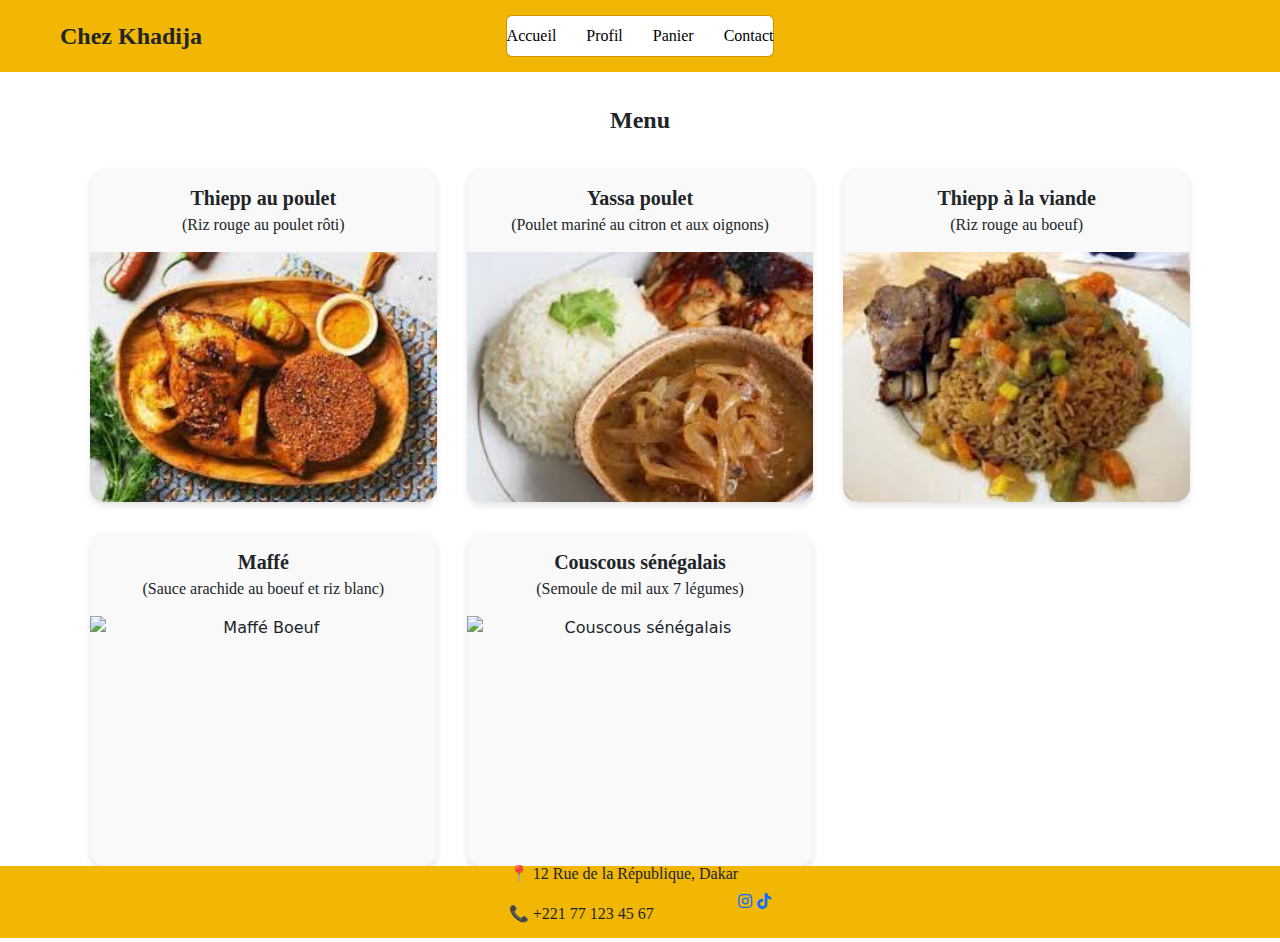
==== frontend/index.html @ 0b4086ec "new" ====
<!DOCTYPE html>
<html lang="fr">
<head>
    <meta charset="UTF-8">
    <meta name="viewport" content="width=device-width, initial-scale=1.0">
    <link rel="stylesheet" href="css/style.css">
    <link href="https://cdn.jsdelivr.net/npm/bootstrap@5.3.3/dist/css/bootstrap.min.css" rel="stylesheet">
    <link rel="stylesheet" href="https://cdnjs.cloudflare.com/ajax/libs/font-awesome/6.0.0/css/all.min.css">
    <title>Chez Khadija</title>
</head>
<body>
    <div class="Mobile">
        <div class="Header">
            <div class="Navbar">
                <button onclick="toggleMenu()" class="menu-toggle">☰</button>
                <div class="NomDuRestaurant">Chez Khadija</div>
            </div>
            
            <div id="DropdownMenu" class="dropdown-menu">
                <a href="#home">Accueil</a>
                <a href="#about">Profil</a>
                <a href="#menu">Panier</a>
                <a href="#contact">Contact</a>
            </div>
        </div>

        <div class="Menu">Menu</div>
          
        <div class="ListeDesPlats">
            <div class="Plat">
                <div class="Description">
                    <div class="plat-nom">Thiepp au poulet</div>
                    <div class="plat-description">(Riz rouge au poulet rôti)</div>
                </div>
                <img src="assets/img/Thiepp poulet.jpeg" alt="Thiepp poulet" />
            </div>

            <div class="Plat">
                <div class="Description">
                    <div class="plat-nom">Yassa poulet</div>
                    <div class="plat-description">(Poulet mariné au citron et aux oignons)</div>
                </div>
                <img src="assets/img/yassa.jpeg" alt="Yassa poulet" />
            </div>

            <div class="Plat">
                <div class="Description">
                    <div class="plat-nom">Thiepp à la viande</div>
                    <div class="plat-description">(Riz rouge au boeuf)</div>
                </div>
                <img src="assets/img/thiepp viande.jpeg" alt="Thiepp viande" />
            </div>

            <div class="Plat">
                <div class="Description">
                    <div class="plat-nom">Maffé</div>
                    <div class="plat-description">(Sauce arachide au boeuf et riz blanc)</div>
                </div>
                <img src="assets/img/Maffé Boeuf.jpeg" alt="Maffé Boeuf" />
            </div>

            <div class="Plat">
                <div class="Description">
                    <div class="plat-nom">Couscous sénégalais</div>
                    <div class="plat-description">(Semoule de mil aux 7 légumes)</div>
                </div>
                <img src="assets/img/thiéré.jpeg" alt="Couscous sénégalais" />
            </div>
        </div>

        <footer>
            <div class="contact-info">
                <p>📍 12 Rue de la République, Dakar</p>
                <p>📞 +221 77 123 45 67</p>
            </div>
            <div class="social-links">
                <a href="#" class="social-icon"><i class="fab fa-instagram"></i></a>
                <a href="#" class="social-icon"><i class="fab fa-tiktok"></i></a>
            </div>
        </footer>
    </div>
          
    <script>
        function toggleMenu() {
            const menu = document.getElementById("DropdownMenu");
            if (menu.style.display === "none" || menu.style.display === "") {
                menu.style.display = "block";
            } else {
                menu.style.display = "none";
            }
        }
    </script>
</body>
</html>
---- frontend/css/style.css ----
body, html {
  margin: 0;
  padding: 0;
  font-family: 'Inria Serif', serif;
}

.Mobile {
  width: 100%;
  max-width: 1200px;
  margin: 0 auto;
  background: white;
}

.Header {
  width: 100vw; /* Full viewport width */
  position: relative;
  left: 50%;
  right: 50%;
  margin-left: -50vw;
  margin-right: -50vw;
  height: 72px;
  background: #F2B705;
  display: flex;
  align-items: center;
  justify-content: center;
}

.Navbar {
  width: 100%;
  max-width: 1200px;
  display: flex;
  align-items: center;
  justify-content: space-between;
  padding: 0 20px;
}

#DropdownMenu {
  display: flex;
  gap: 30px;
}

#DropdownMenu a {
  text-decoration: none;
  color: black;
  font-family: 'Inria Serif';
  font-weight: 400;
}

.NomDuRestaurant {
  font-size: 24px;
  font-family: 'Inria Serif';
  font-weight: 700;
}

.menu-toggle {
  display: none;
}

/* Reste du CSS précédent */

.Menu {
  text-align: center;
  margin: 30px 0;
  font-size: 24px;
  font-family: 'Inria Serif';
  font-weight: 700;
}

.ListeDesPlats {
  display: grid;
  grid-template-columns: repeat(3, 1fr);
  gap: 30px;
  padding: 0 50px;
}

.Plat {
  display: flex;
  flex-direction: column;
  align-items: center;
  text-align: center;
  background-color: #f9f9f9;
  border-radius: 15px;
  overflow: hidden;
  box-shadow: 0 4px 6px rgba(0,0,0,0.1);
  transition: transform 0.3s;
}

.Plat:hover {
  transform: scale(1.05);
}

.Description {
  width: 100%;
  padding: 15px;
}

.plat-nom {
  font-size: 20px;
  font-family: 'Roboto';
  font-weight: 700;
}

.plat-description {
  font-size: 16px;
  font-family: 'Inria Serif';
  font-weight: 400;
}

.Plat img {
  width: 100%;
  height: 250px;
  object-fit: cover;
}

footer {
  width: 100vw; /* Full viewport width */
  position: relative;
  left: 50%;
  right: 50%;
  margin-left: -50vw;
  margin-right: -50vw;
  height: 72px;
  background: #F2B705;
  display: flex;
  align-items: center;
  justify-content: center;
}

@media screen and (max-width: 1024px) {
  .ListeDesPlats {
      grid-template-columns: repeat(2, 1fr);
  }
}

@media screen and (max-width: 768px) {
  .ListeDesPlats {
      grid-template-columns: 1fr;
  }

  .Navbar {
      flex-direction: column;
      height: auto;
      padding: 10px;
      position: relative;
  }

  @media screen and (max-width: 768px) {
    #DropdownMenu {
        display: none;
        position: absolute;
        top: 72px;
        left: 0;
        width: 100%;
        background: white;
        box-shadow: 0px 4px 8px rgba(0, 0, 0, 0.2);
        z-index: 99;
    }

    #DropdownMenu a {
        display: block;
        padding: 12px 16px;
        text-decoration: none;
        color: black;
        font-size: 16px;
        font-family: 'Inria Serif';
        font-weight: 400;
        border-bottom: 1px solid #ddd;
        background: white;
    }
}

  .menu-toggle {
    display: block;
        position: absolute;
        top: 50%;
        right: 20px;
        transform: translateY(-50%);
        z-index: 100;
        
  }

  .NomDuRestaurant {
      position: static;
      text-align: center;
  }
}

.contact-info {
  font-family: 'Inria Serif';
  font-size: 16px;
}
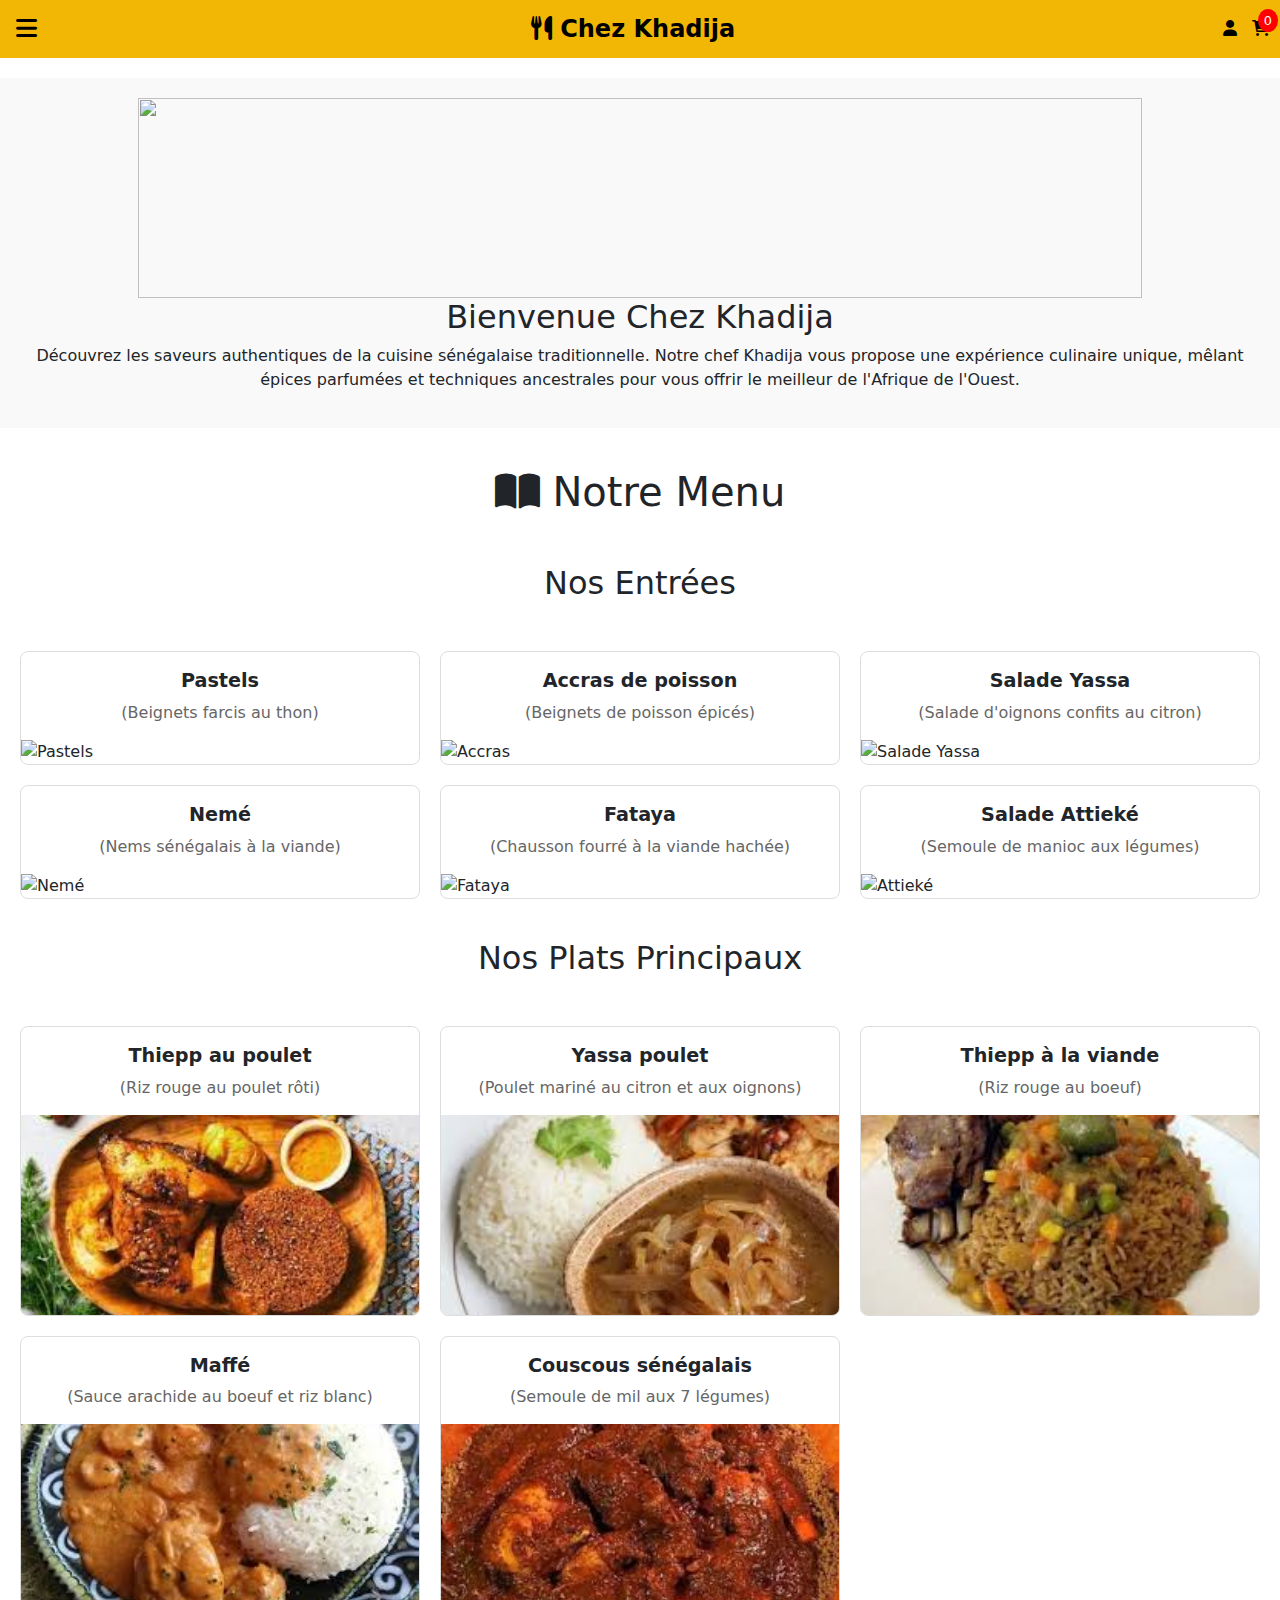
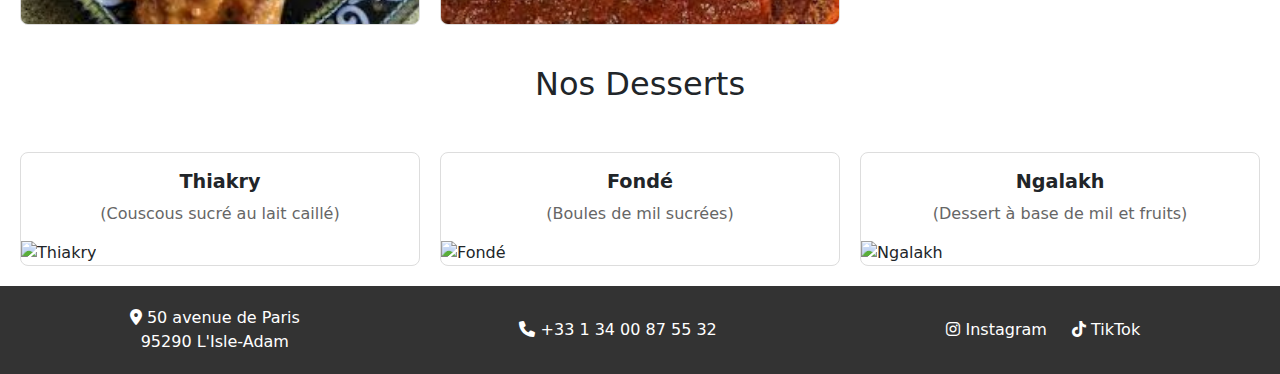
==== commit ecfe765d: "du 27/01" ====
--- a/frontend/index.html
+++ b/frontend/index.html
@@ -10,22 +10,95 @@
 </head>
 <body>
     <div class="Mobile">
-        <div class="Header">
+        <header class="Header">
             <div class="Navbar">
-                <button onclick="toggleMenu()" class="menu-toggle">☰</button>
-                <div class="NomDuRestaurant">Chez Khadija</div>
+                <button onclick="toggleMenu()" class="menu-toggle">
+                    <i class="fas fa-bars"></i>
+                </button>
+                <div class="NomDuRestaurant">
+                    <i class="fas fa-utensils"></i>
+                    Chez Khadija
+                </div>
+                <div class="header-icons">
+                    <a href="#profile" class="profile-icon">
+                        <i class="fas fa-user"></i>
+                    </a>
+                    <a href="#panier" class="cart-icon">
+                        <i class="fas fa-shopping-cart"></i>
+                        <span class="cart-count">0</span>
+                    </a>
+                </div>
             </div>
             
             <div id="DropdownMenu" class="dropdown-menu">
-                <a href="#home">Accueil</a>
-                <a href="#about">Profil</a>
-                <a href="#menu">Panier</a>
-                <a href="#contact">Contact</a>
+                <a href="#home"><i class="fas fa-home"></i> Accueil</a>
+                <a href="#about"><i class="fas fa-user"></i> Profil</a>
+                <a href="#menu"><i class="fas fa-shopping-cart"></i> Panier</a>
+                <a href="#contact"><i class="fas fa-envelope"></i> Contact</a>
+            </div>
+        </header>
+
+        <div class="restaurant-description">
+            <img class="acceuil" src="assets/img/IMG_0914-Edit.jpg" alt="">
+            <h2>Bienvenue Chez Khadija</h2>
+            <p>Découvrez les saveurs authentiques de la cuisine sénégalaise traditionnelle. Notre chef Khadija vous propose une expérience culinaire unique, mêlant épices parfumées et techniques ancestrales pour vous offrir le meilleur de l'Afrique de l'Ouest.</p>
+        </div>
+
+        <div class="Menu">
+            <h1><i class="fas fa-book-open"></i> Notre Menu</h1>
+        </div>
+
+        <div class="Menu">
+            <h2>Nos Entrées</h2>
+        </div>
+        <div class="ListeDesPlats">
+            <div class="Plat">
+                <div class="Description">
+                    <div class="plat-nom">Pastels</div>
+                    <div class="plat-description">(Beignets farcis au thon)</div>
+                </div>
+                <img src="assets/img/pastels.jpeg" alt="Pastels" />
+            </div>
+            <div class="Plat">
+                <div class="Description">
+                    <div class="plat-nom">Accras de poisson</div>
+                    <div class="plat-description">(Beignets de poisson épicés)</div>
+                </div>
+                <img src="assets/img/accras.jpeg" alt="Accras" />
+            </div>
+            <div class="Plat">
+                <div class="Description">
+                    <div class="plat-nom">Salade Yassa</div>
+                    <div class="plat-description">(Salade d'oignons confits au citron)</div>
+                </div>
+                <img src="assets/img/salade-yassa.jpeg" alt="Salade Yassa" />
+            </div>
+            <div class="Plat">
+                <div class="Description">
+                    <div class="plat-nom">Nemé</div>
+                    <div class="plat-description">(Nems sénégalais à la viande)</div>
+                </div>
+                <img src="assets/img/neme.jpeg" alt="Nemé" />
+            </div>
+            <div class="Plat">
+                <div class="Description">
+                    <div class="plat-nom">Fataya</div>
+                    <div class="plat-description">(Chausson fourré à la viande hachée)</div>
+                </div>
+                <img src="assets/img/fataya.jpeg" alt="Fataya" />
+            </div>
+            <div class="Plat">
+                <div class="Description">
+                    <div class="plat-nom">Salade Attieké</div>
+                    <div class="plat-description">(Semoule de manioc aux légumes)</div>
+                </div>
+                <img src="assets/img/attieke.jpeg" alt="Attieké" />
             </div>
         </div>
 
-        <div class="Menu">Menu</div>
-          
+        <div class="Menu">
+            <h2>Nos Plats Principaux</h2>
+        </div>
         <div class="ListeDesPlats">
             <div class="Plat">
                 <div class="Description">
@@ -56,7 +129,7 @@
                     <div class="plat-nom">Maffé</div>
                     <div class="plat-description">(Sauce arachide au boeuf et riz blanc)</div>
                 </div>
-                <img src="assets/img/Maffé Boeuf.jpeg" alt="Maffé Boeuf" />
+                <img src="assets/img/Maffé Boeuf.jpeg" alt="Maffé Boeuf" />
             </div>
 
             <div class="Plat">
@@ -64,30 +137,59 @@
                     <div class="plat-nom">Couscous sénégalais</div>
                     <div class="plat-description">(Semoule de mil aux 7 légumes)</div>
                 </div>
-                <img src="assets/img/thiéré.jpeg" alt="Couscous sénégalais" />
+                <img src="assets/img/thiéré.jpeg" alt="Couscous sénégalais" />
+            </div>
+        </div>
+
+        <div class="Menu">
+            <h2>Nos Desserts</h2>
+        </div>
+        <div class="ListeDesPlats">
+            <div class="Plat">
+                <div class="Description">
+                    <div class="plat-nom">Thiakry</div>
+                    <div class="plat-description">(Couscous sucré au lait caillé)</div>
+                </div>
+                <img src="assets/img/thiakry.jpeg" alt="Thiakry" />
+            </div>
+            <div class="Plat">
+                <div class="Description">
+                    <div class="plat-nom">Fondé</div>
+                    <div class="plat-description">(Boules de mil sucrées)</div>
+                </div>
+                <img src="assets/img/fonde.jpeg" alt="Fondé" />
+            </div>
+            <div class="Plat">
+                <div class="Description">
+                    <div class="plat-nom">Ngalakh</div>
+                    <div class="plat-description">(Dessert à base de mil et fruits)</div>
+                </div>
+                <img src="assets/img/ngalakh.jpeg" alt="Ngalakh" />
             </div>
         </div>
 
         <footer>
-            <div class="contact-info">
-                <p>📍 12 Rue de la République, Dakar</p>
-                <p>📞 +221 77 123 45 67</p>
-            </div>
-            <div class="social-links">
-                <a href="#" class="social-icon"><i class="fab fa-instagram"></i></a>
-                <a href="#" class="social-icon"><i class="fab fa-tiktok"></i></a>
+            <div class="footer-content">
+                <div class="address">
+                    <i class="fas fa-map-marker-alt"></i>
+                    50 avenue de Paris<br>95290 L'Isle-Adam
+                </div>
+                <div class="phone">
+                    <i class="fas fa-phone"></i>
+                    +33 1 34 00 87 55 32
+                </div>
+                <div class="social-links">
+                    <a href="#instagram"><i class="fab fa-instagram"></i> Instagram</a>
+                    <a href="#tiktok"><i class="fab fa-tiktok"></i> TikTok</a>
+                </div>
             </div>
         </footer>
     </div>
-          
+
+    <script src="https://cdn.jsdelivr.net/npm/bootstrap@5.3.3/dist/js/bootstrap.bundle.min.js"></script>
     <script>
         function toggleMenu() {
-            const menu = document.getElementById("DropdownMenu");
-            if (menu.style.display === "none" || menu.style.display === "") {
-                menu.style.display = "block";
-            } else {
-                menu.style.display = "none";
-            }
+            document.getElementById("DropdownMenu").classList.toggle("show");
         }
     </script>
 </body>
--- a/frontend/css/style.css
+++ b/frontend/css/style.css
@@ -1,193 +1,180 @@
-body, html {
-  margin: 0;
-  padding: 0;
-  font-family: 'Inria Serif', serif;
-}
-
+/* Styles existants */
 .Mobile {
-  width: 100%;
-  max-width: 1200px;
-  margin: 0 auto;
-  background: white;
+    max-width: 100%;
+    margin: 0 auto;
 }
 
 .Header {
-  width: 100vw; /* Full viewport width */
-  position: relative;
-  left: 50%;
-  right: 50%;
-  margin-left: -50vw;
-  margin-right: -50vw;
-  height: 72px;
-  background: #F2B705;
-  display: flex;
-  align-items: center;
-  justify-content: center;
+    background-color: #F2B705;
+    color: black;
+    padding: 10px;
+    position: sticky;
+    top: 0;
+    z-index: 1000;
 }
 
 .Navbar {
-  width: 100%;
-  max-width: 1200px;
-  display: flex;
-  align-items: center;
-  justify-content: space-between;
-  padding: 0 20px;
-}
-
-#DropdownMenu {
-  display: flex;
-  gap: 30px;
-}
-
-#DropdownMenu a {
-  text-decoration: none;
-  color: black;
-  font-family: 'Inria Serif';
-  font-weight: 400;
+    display: flex;
+    justify-content: space-between;
+    align-items: center;
 }
 
 .NomDuRestaurant {
-  font-size: 24px;
-  font-family: 'Inria Serif';
-  font-weight: 700;
+    font-size: 1.5em;
+    font-weight: bold;
+}
+
+.header-icons {
+    display: flex;
+    gap: 15px;
+}
+
+.header-icons a {
+    color: black;
+    text-decoration: none;
+}
+
+.cart-icon {
+    position: relative;
+}
+
+.cart-count {
+    position: absolute;
+    top: -8px;
+    right: -8px;
+    background-color: red;
+    color: white;
+    border-radius: 50%;
+    padding: 2px 6px;
+    font-size: 0.8em;
 }
 
 .menu-toggle {
-  display: none;
+    background: none;
+    border: none;
+    color: black;
+    font-size: 1.5em;
+    cursor: pointer;
 }
 
-/* Reste du CSS précédent */
+.dropdown-menu {
+    display: none;
+    background-color: #444;
+    padding: 10px;
+}
+
+.dropdown-menu.show {
+    display: block;
+}
+
+.dropdown-menu a {
+    display: block;
+    color: black;
+    text-decoration: none;
+    padding: 8px;
+}
+
+.dropdown-menu a:hover {
+    background-color: #555;
+}
 
 .Menu {
-  text-align: center;
-  margin: 30px 0;
-  font-size: 24px;
-  font-family: 'Inria Serif';
-  font-weight: 700;
+    text-align: center;
+    padding: 20px;
 }
 
 .ListeDesPlats {
-  display: grid;
-  grid-template-columns: repeat(3, 1fr);
-  gap: 30px;
-  padding: 0 50px;
+    display: grid;
+    grid-template-columns: repeat(auto-fit, minmax(300px, 1fr));
+    gap: 20px;
+    padding: 20px;
 }
 
 .Plat {
-  display: flex;
-  flex-direction: column;
-  align-items: center;
-  text-align: center;
-  background-color: #f9f9f9;
-  border-radius: 15px;
-  overflow: hidden;
-  box-shadow: 0 4px 6px rgba(0,0,0,0.1);
-  transition: transform 0.3s;
+    border: 1px solid #ddd;
+    border-radius: 8px;
+    overflow: hidden;
+    transition: transform 0.3s;
 }
 
 .Plat:hover {
-  transform: scale(1.05);
+    transform: scale(1.02);
 }
 
 .Description {
-  width: 100%;
-  padding: 15px;
+    padding: 15px;
+    text-align: center;
 }
 
 .plat-nom {
-  font-size: 20px;
-  font-family: 'Roboto';
-  font-weight: 700;
+    font-weight: bold;
+    font-size: 1.2em;
+    margin-bottom: 5px;
 }
 
 .plat-description {
-  font-size: 16px;
-  font-family: 'Inria Serif';
-  font-weight: 400;
+    color: #666;
 }
 
 .Plat img {
-  width: 100%;
-  height: 250px;
-  object-fit: cover;
+    width: 100%;
+    height: 200px;
+    object-fit: cover;
+}
+
+/* Nouveaux styles pour la description et le footer */
+.restaurant-description {
+    padding: 20px;
+    text-align: center;
+    background-color: #f9f9f9;
+    margin: 20px 0;
+}
+.thiéré{
+  padding: 20px;
+    text-align: center;
+    background-color: #f9f9f9;
+    margin: 20px 0;
 }
 
 footer {
-  width: 100vw; /* Full viewport width */
-  position: relative;
-  left: 50%;
-  right: 50%;
-  margin-left: -50vw;
-  margin-right: -50vw;
-  height: 72px;
-  background: #F2B705;
-  display: flex;
-  align-items: center;
-  justify-content: center;
+    background-color: #333;
+    color: white;
+    padding: 20px;
+    text-align: center;
 }
 
-@media screen and (max-width: 1024px) {
-  .ListeDesPlats {
-      grid-template-columns: repeat(2, 1fr);
-  }
+.footer-content {
+    display: flex;
+    justify-content: space-around;
+    align-items: center;
+    flex-wrap: wrap;
 }
 
-@media screen and (max-width: 768px) {
-  .ListeDesPlats {
-      grid-template-columns: 1fr;
-  }
+.social-links a {
+    color: white;
+    margin: 0 10px;
+    text-decoration: none;
+}
 
-  .Navbar {
-      flex-direction: column;
-      height: auto;
-      padding: 10px;
-      position: relative;
-  }
+.social-links a:hover {
+    color: #ddd;
+}
 
-  @media screen and (max-width: 768px) {
-    #DropdownMenu {
-        display: none;
-        position: absolute;
-        top: 72px;
-        left: 0;
-        width: 100%;
-        background: white;
-        box-shadow: 0px 4px 8px rgba(0, 0, 0, 0.2);
-        z-index: 99;
+/* Responsive design */
+@media (max-width: 768px) {
+    .footer-content {
+        flex-direction: column;
+        gap: 15px;
     }
-
-    #DropdownMenu a {
-        display: block;
-        padding: 12px 16px;
-        text-decoration: none;
-        color: black;
-        font-size: 16px;
-        font-family: 'Inria Serif';
-        font-weight: 400;
-        border-bottom: 1px solid #ddd;
-        background: white;
+    
+    .ListeDesPlats {
+        grid-template-columns: 1fr;
     }
 }
 
-  .menu-toggle {
-    display: block;
-        position: absolute;
-        top: 50%;
-        right: 20px;
-        transform: translateY(-50%);
-        z-index: 100;
-        
-  }
-
-  .NomDuRestaurant {
-      position: static;
-      text-align: center;
-  }
-}
-
-.contact-info {
-  font-family: 'Inria Serif';
-  font-size: 16px;
-}
-
-
+.acceuil{
+  width: 90%;
+  height: 200px;
+  object-fit: cover;
+  border-radius: 3%;
+}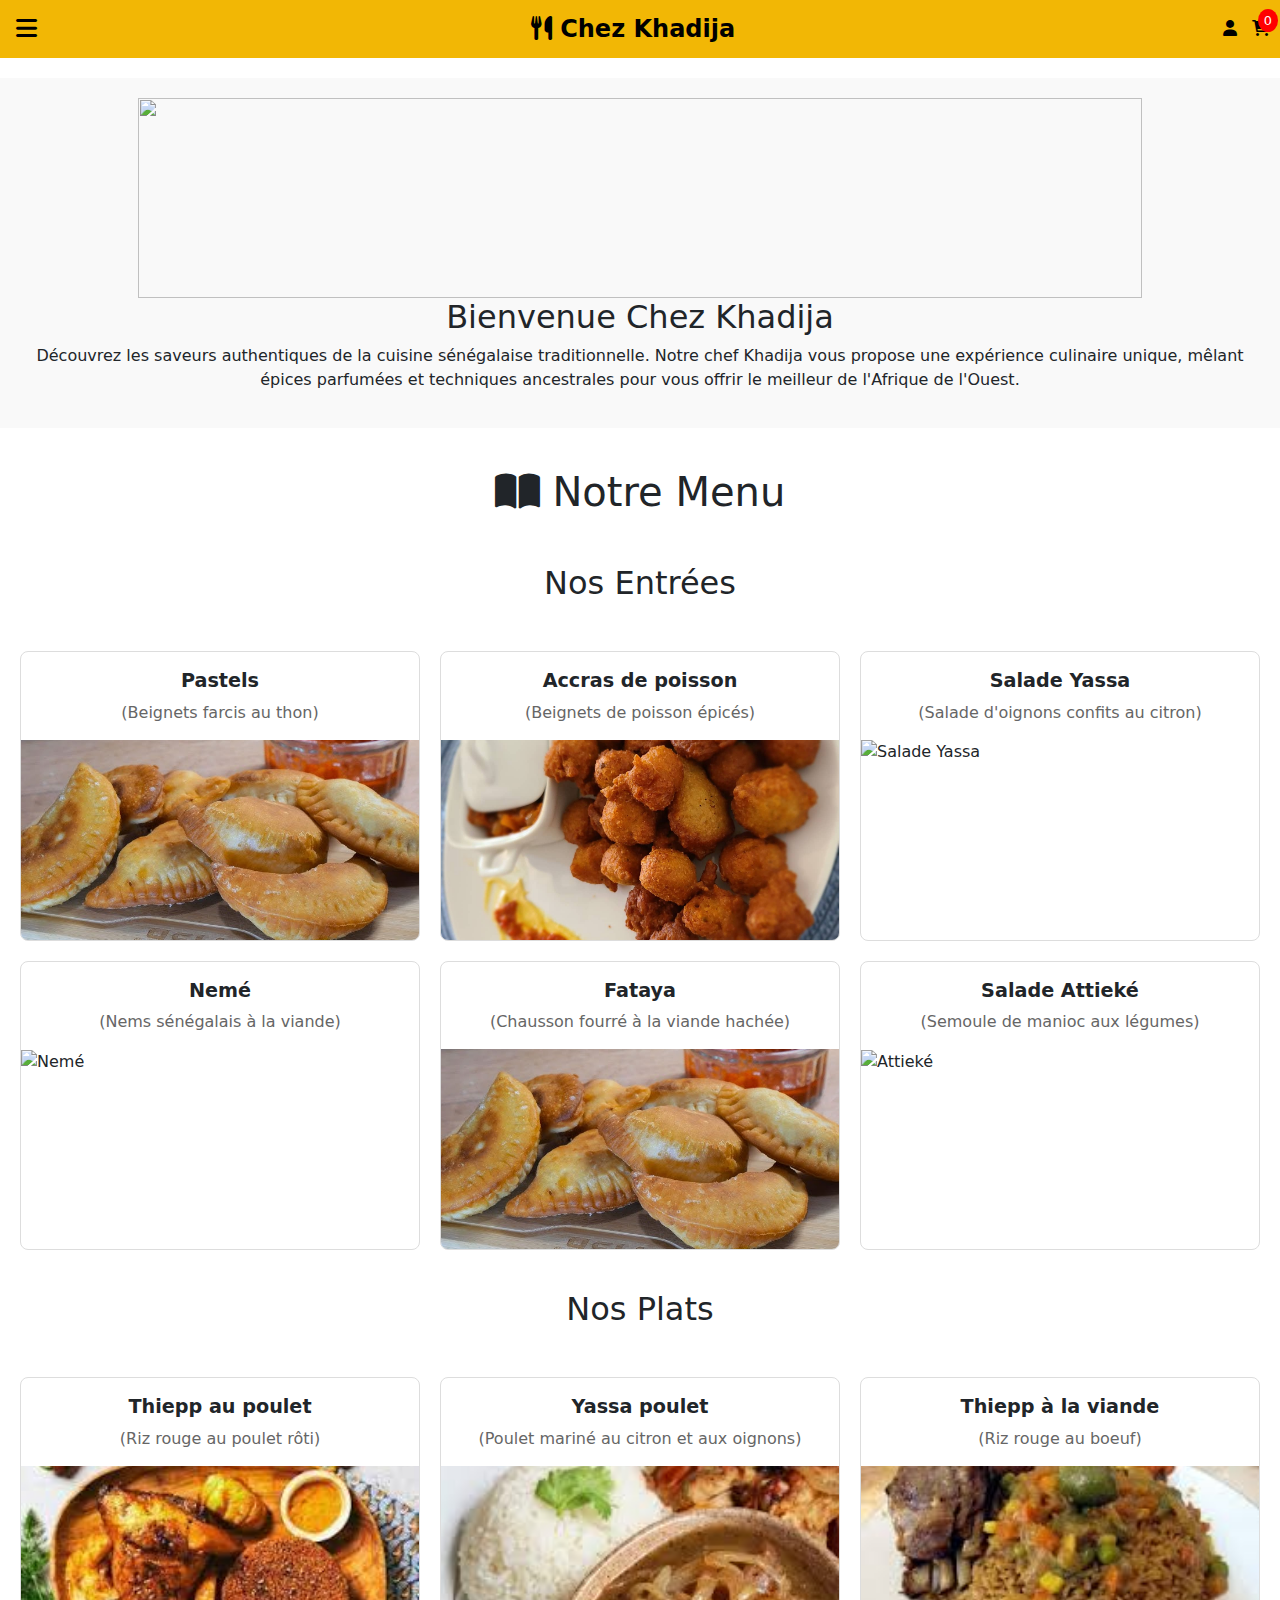
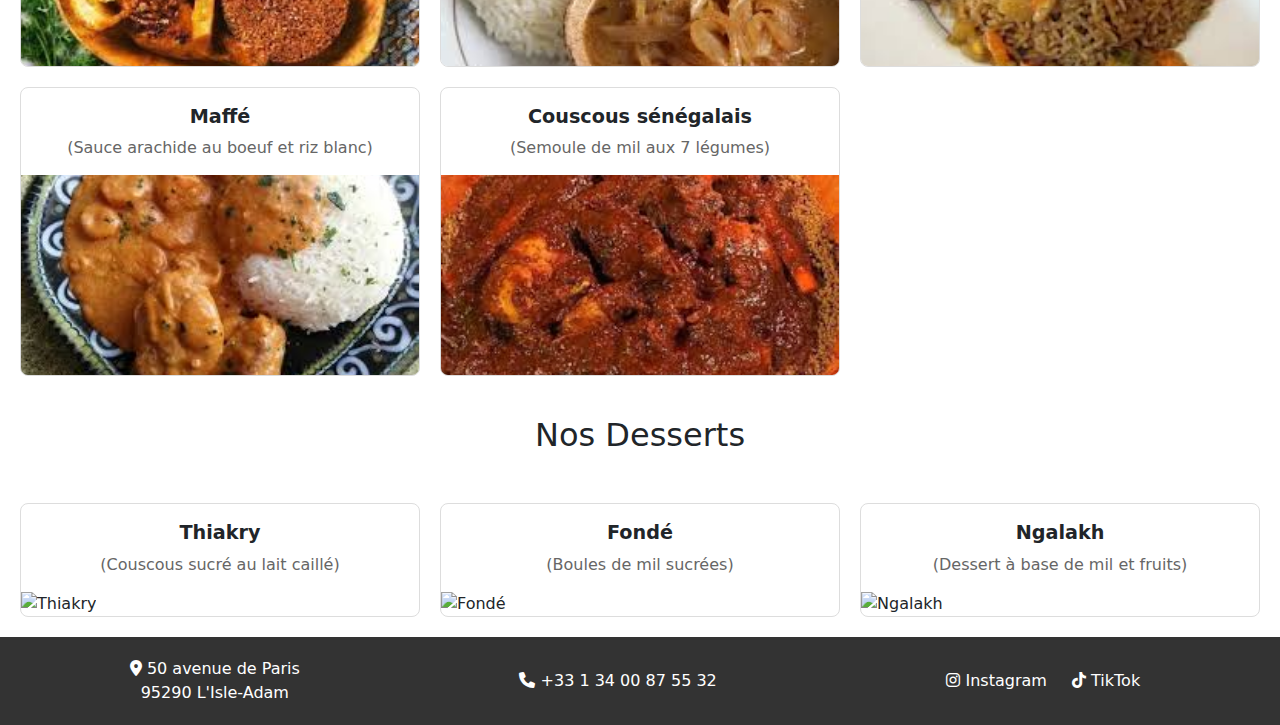
==== commit 355b69ad: "yes" ====
--- a/frontend/index.html
+++ b/frontend/index.html
@@ -57,14 +57,14 @@
                     <div class="plat-nom">Pastels</div>
                     <div class="plat-description">(Beignets farcis au thon)</div>
                 </div>
-                <img src="assets/img/pastels.jpeg" alt="Pastels" />
+                <img src="assets/img/new pastel.jpg" alt="Pastels" />
             </div>
             <div class="Plat">
                 <div class="Description">
                     <div class="plat-nom">Accras de poisson</div>
                     <div class="plat-description">(Beignets de poisson épicés)</div>
                 </div>
-                <img src="assets/img/accras.jpeg" alt="Accras" />
+                <img src="assets/img/accra.jpeg" alt="Accras" />
             </div>
             <div class="Plat">
                 <div class="Description">
@@ -85,7 +85,7 @@
                     <div class="plat-nom">Fataya</div>
                     <div class="plat-description">(Chausson fourré à la viande hachée)</div>
                 </div>
-                <img src="assets/img/fataya.jpeg" alt="Fataya" />
+                <img src="assets/img/new pastel.jpg" alt="Fataya" />
             </div>
             <div class="Plat">
                 <div class="Description">
@@ -97,7 +97,7 @@
         </div>
 
         <div class="Menu">
-            <h2>Nos Plats Principaux</h2>
+            <h2>Nos Plats</h2>
         </div>
         <div class="ListeDesPlats">
             <div class="Plat">
